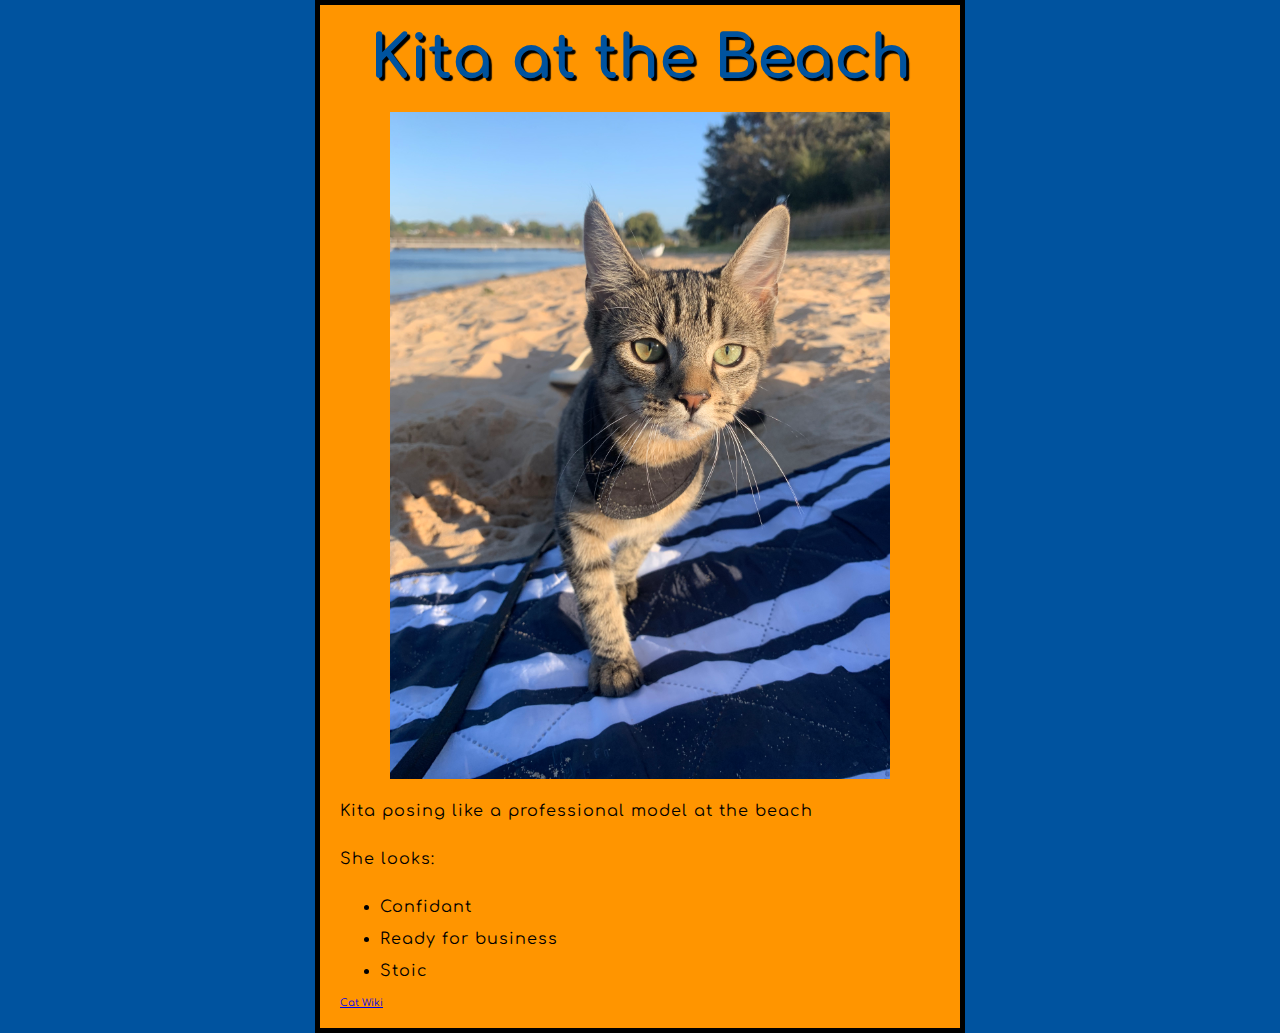
==== web-projects/test-site/index.html @ c894a9b2 "Add files via upload" ====
<!DOCTYPE html>
<html lang="en-US">
  <head>
    <meta charset="utf-8">
    <meta name="viewport" content="width=device-width">
    <title>My test page</title>
    <link rel="preconnect" href="https://fonts.googleapis.com"/>
    <link rel="preconnect" href="https://fonts.gstatic.com" crossorigin>
    <link href="https://fonts.googleapis.com/css2?family=Comfortaa&display=swap" rel="stylesheet" type="text/css">
    <link href="styles/style.css" rel="stylesheet" type="text/css">
  </head>
  <body>
    <h1> Kita at the Beach</h1>
    <img src="images/BC68BEB6-5DD5-4862-AAFF-75738A8DE991.jpeg" alt="A cat: a cute kitten posing at the beach for a photograph" />
    <p>Kita posing like a professional model at the beach</p>
    <p>She looks:</p>
    <ul>
      <li>Confidant</li>
      <li>Ready for business</li>
      <li>Stoic</li>
    </ul>
    <a href="https://en.wikipedia.org/wiki/Cat">Cat Wiki</a>
  </body>
</html>
---- web-projects/test-site/styles/style.css ----
html {
    font-size: 10px;
    font-family: 'Comfortaa', cursive;
    background-color: #00539f;
    }
body {
    width: 600px;
    margin: 0 auto;
    background-color: #ff9500;
    padding: 0 20px 20px 20px;
    border: 5px solid black;
    font-family: 'Comfortaa', cursive;
}
h1 {
    font-size: 60px;
    text-align: center;
    margin: 0;
    padding: 20px 0;
    color: #00539f;
    text-shadow: 3px 3px 1px black;
}
p,
li {
    font-size: 16px;
    line-height: 2;
    letter-spacing: 1px;
}
img {
    display: block;
    margin: 0 auto;
    width: 500px;
  }
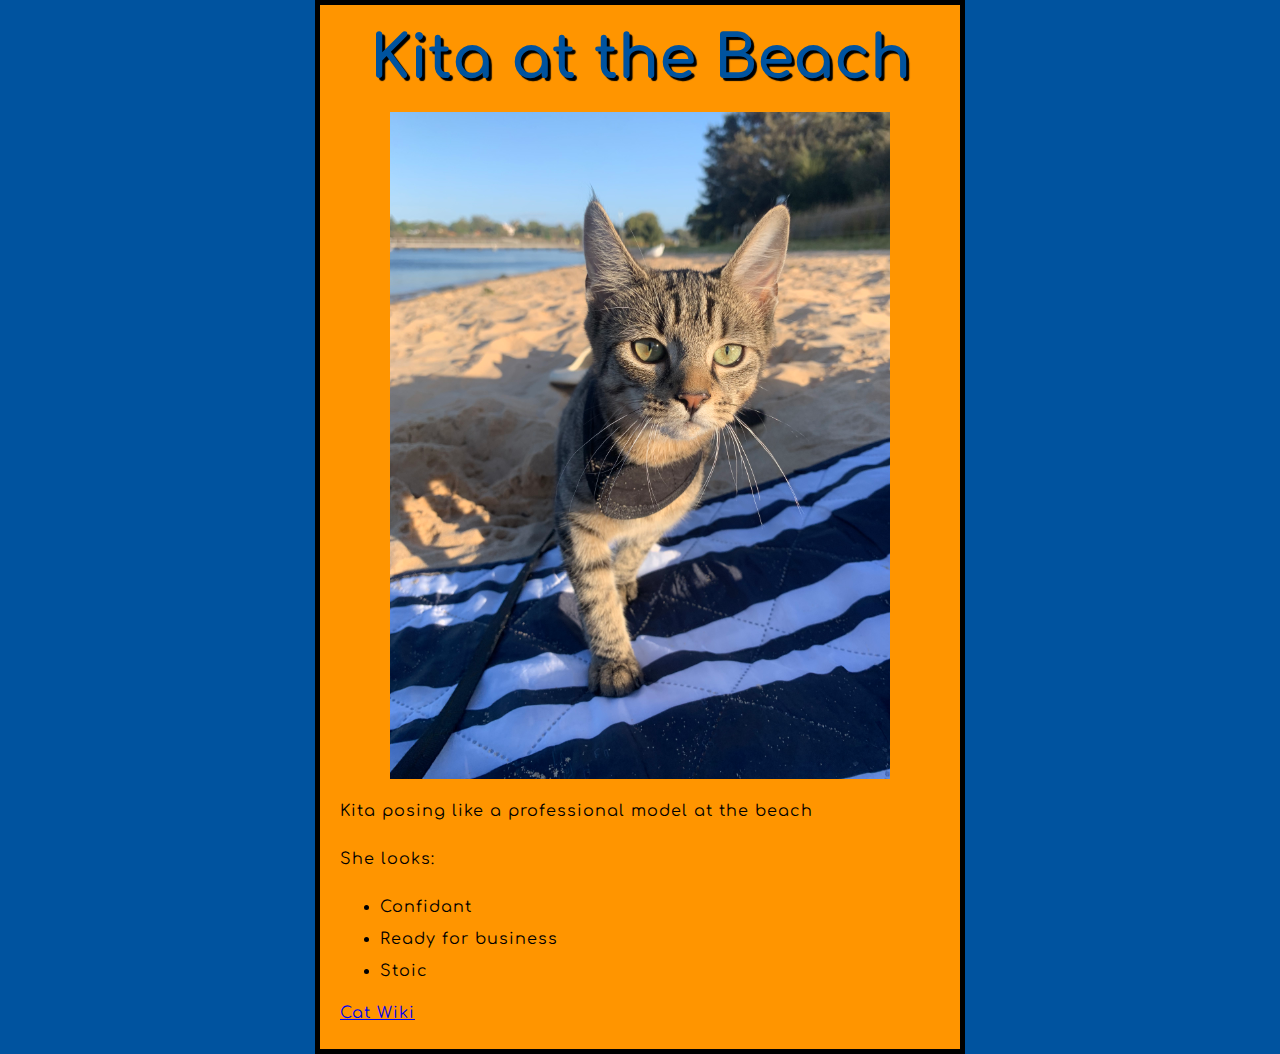
==== commit c145850e: "links changes" ====
--- a/web-projects/test-site/index.html
+++ b/web-projects/test-site/index.html
@@ -1,5 +1,5 @@
 <!DOCTYPE html>
-<html lang="en-US">
+<html lang="en">
   <head>
     <meta charset="utf-8">
     <meta name="viewport" content="width=device-width">
@@ -19,6 +19,6 @@
       <li>Ready for business</li>
       <li>Stoic</li>
     </ul>
-    <a href="https://en.wikipedia.org/wiki/Cat">Cat Wiki</a>
+    <a href="https://en.wikipedia.org/wiki/Cat" class="links">Cat Wiki</a>
   </body>
 </html>--- a/web-projects/test-site/styles/style.css
+++ b/web-projects/test-site/styles/style.css
@@ -25,6 +25,11 @@
     line-height: 2;
     letter-spacing: 1px;
 }
+.links {
+    font-size: 16px;
+    line-height: 2;
+    letter-spacing: 1px;
+}
 img {
     display: block;
     margin: 0 auto;
